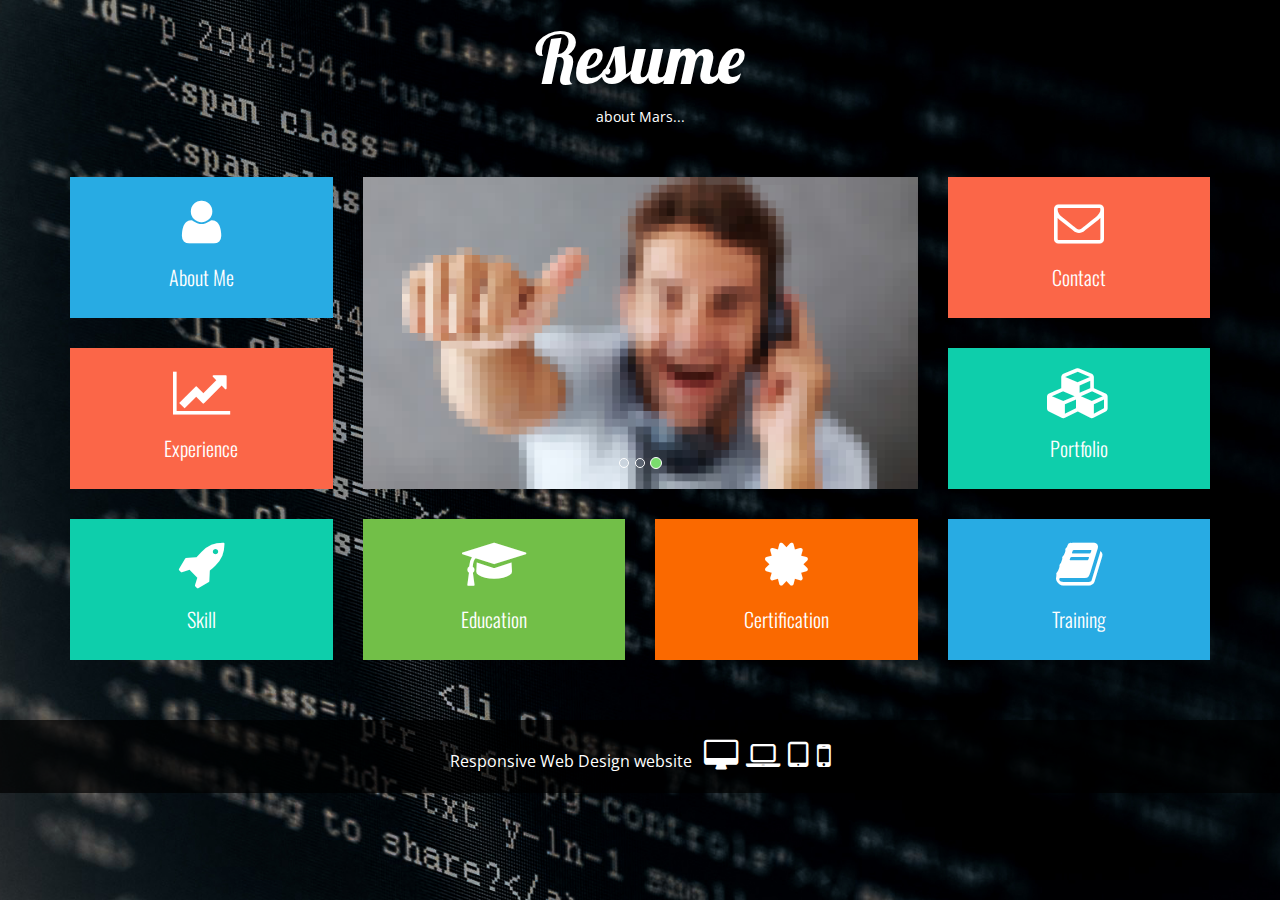
==== index.html @ 41373209 "commit" ====
﻿<!DOCTYPE html>
<html lang="en">

<head>
    <meta charset="utf-8">
    <title>resume</title>
    <meta http-equiv="X-UA-Compatible" content="IE=edge">
    <meta name="viewport" content="width=device-width, initial-scale=1.0">
    <meta name="description" content="">
    <meta name="author" content="">
    <link href="css/bootstrap.min.css" rel="stylesheet">
    <link href="css/font-awesome.min.css" rel="stylesheet">
    <link href="css/animate.css" rel="stylesheet">
    <link href="css/style.css" rel="stylesheet">
    <link href='http://fonts.googleapis.com/css?family=Lobster' rel='stylesheet' type='text/css'>
</head>

<body>
    <div class="container">
        <div class="head-section">
            <div class="row">
                <div class="logo text-center">
                    <h1>
                    Resume
                </h1>
                    <span>
                    about Mars...
                </span>
                </div>
            </div>
        </div>
        <div class="mainbody-section text-center">
            <div class="row">
                <div class="col-md-3 column">
                    <div class="menu-item blue">
                        <a href="aboutMe.html">
                            <i class="fa fa-user"></i>
                            <p>About Me</p>
                        </a>
                    </div>
                    <div class="menu-item light-red">
                        <a href="experience.html">
                            <i class="fa fa-line-chart"></i>
                            <p>Experience</p>
                        </a>
                    </div>
                    <div class="menu-item color">
                        <a href="skill.html">
                            <i class="fa fa-rocket"></i>
                            <p>Skill</p>
                        </a>
                    </div>
                </div>
                <div class="col-md-6 column">
                    <!-- Start Carousel Section -->
                    <div class="home-slider">
                        <div id="carousel-example-generic" class="carousel slide" data-ride="carousel" style="padding-bottom: 30px;">
                            <!-- Indicators -->
                            <ol class="carousel-indicators">
                                <li data-target="#carousel-example-generic" data-slide-to="0" class=""></li>
                                <li class="" data-target="#carousel-example-generic" data-slide-to="1"></li>
                                <li class="active" data-target="#carousel-example-generic" data-slide-to="2"></li>
                            </ol>
                            <!-- Wrapper for slides -->
                            <div class="carousel-inner">
                                <div class="item">
                                    <img src="img/about-03.jpg" class="img-responsive" alt="">
                                </div>
                                <div class="item">
                                    <img src="img/about-02.jpg" class="img-responsive" alt="">
                                </div>
                                <div class="item active">
                                    <img src="img/about-01.jpg" class="img-responsive" alt="">
                                </div>
                            </div>
                        </div>
                    </div>
                    <!-- Start Carousel Section -->
                    <div class="row">
                        <div class="col-md-6">
                            <div class="menu-item green">
                                <a href="education.html">
                                    <i class="fa fa-mortar-board"></i>
                                    <p>Education</p>
                                </a>
                            </div>
                        </div>
                        <div class="col-md-6">
                            <div class="menu-item light-orange">
                                <a href="certification.html">
                                    <i class="fa fa-certificate"></i>
                                    <p>Certification</p>
                                </a>
                            </div>
                        </div>
                    </div>
                </div>
                <div class="col-md-3 column">
                    <div class="menu-item light-red">
                        <a href="contact.html">
                            <i class="fa fa-envelope-o"></i>
                            <p>Contact</p>
                        </a>
                    </div>
                    <div class="menu-item color">
                        <a href="portfolio.html" >
                            <i class="fa fa-cubes"></i>
                            <p>Portfolio</p>
                        </a>
                    </div>
                    <div class="menu-item blue">
                        <a href="training.html" >
                            <i class="fa fa-book"></i>
                            <p>Training</p>
                        </a>
                    </div>
                </div>
            </div>
        </div>
    </div>
    <div class="footer-section text-center">
        <div class="row">
            Responsive Web Design website &nbsp;
            <i class="fa fa-desktop fa-2x"></i>&nbsp;
            <i class="fa fa-laptop fa-2x"></i>&nbsp;
            <i class="fa fa-tablet fa-2x"></i>&nbsp;
            <i class="fa fa-mobile fa-2x"></i>
        </div>
    </div>
    <script type="text/javascript" src="js/jquery.min.js"></script>
    <script type="text/javascript" src="js/bootstrap.min.js"></script>
    <script type="text/javascript" src="js/scripts.js"></script>
</body>

</html>
---- css/style.css ----
@import url(http://fonts.googleapis.com/css?family=Open+Sans:400,300,700,600);
@import url(http://fonts.googleapis.com/css?family=Oswald:400,300);


body {
    background: url(../img/background.jpg) no-repeat;
    background-attachment: fixed;
    background-size: cover;
    background-position: 50% 50%;
    font-family: 'Open Sans', sans-serif;
}


a,
a:hover,
a:focus,
a:active,
a.active {
    outline: 0;
}



li {
    list-style: none;
}

a {
    color: #FF432E;
    text-decoration: none;
}

a:hover {
    text-decoration: none;
}

p {
    font-family: 'Open Sans', sans-serif;
    font-size: 14px;
    line-height: 21px;
}


.mainbody-section {
    padding-top: 50px;
    padding-bottom: 30px;
}



.logo h1 {
    font-family: 'Lobster', cursive;
    color: #fff;
    font-size: 70px;
}
.logo span {
    color: #fff;
}

.blue {
    background: #28ABE3;
}

.green {
    background: #72bf48;
}

.red {
    background: #FF432E;
}

.light-red {
    background: #FB6648;
}

.light-orange {
    background: #FA6900;
}

.color {
    background: #0ECEAB;
}



.menu-item {
    color: #fff;
    padding-top: 20px;
    padding-bottom: 20px;
    margin-bottom: 30px;
	-webkit-transition: all 0.3s;
	transition: all 0.3s;
}

.menu-item a {
    color: #fff;
    display: block;
	-webkit-transition: all 0.3s;
	transition: all 0.3s;
}

.menu-item a p {
    font-family: 'Oswald', sans-serif;
    font-weight: 300;
    font-size: 20px;
}

.menu-item a i {
    font-size: 50px;
    padding-bottom: 20px;
}

.menu-item:hover a {
    text-decoration: none;
    //color: #333;
	animation: wobble;
	-webkit-animation: wobble;
	animation-duration: 1000ms;
	-webkit-animation-duration: 1000ms;
}

@media only screen 
and (min-width : 600px) 
and (max-width : 991px) {
    
    .menu-item {
        display: inline-block;
        width: 32.8%;
    }
    
    .menu-item.responsive {
        width: 49.5%;
        float: left;
        margin-right: 3px;
    }
    
    .menu-item.responsive-2 {
        width: 49.5%;
        float: right;
    }
    
}

.home-slider img {
    width: 100%;
    height: auto;
}

.home-slider .carousel-indicators {
    position: absolute;
    bottom: 10%;
}

.home-slider .carousel-indicators .active {
	background-color: #7adb6d;
}



.footer-section {
    background: rgba( 0, 0, 0, 0.7);
    color: #fff;
    font-size:16px;
    padding-top: 20px;
    padding-bottom: 20px;
}


/**** Start Modal Section ****/

.section-modal .modal-content {
    padding: 100px 0 !important;
    min-height: 100%;
    border: 0 !important;
    border-radius: 0;
    background-clip: border-box;
    -webkit-box-shadow: none !important;
    -moz-box-shadow: none !important;
    box-shadow: none !important;
    color: #888;
    font-weight: 300;
}

.section-title h3{
    color: #666 !important;
    //font-style: italic;
    font-size: 28px;
    font-family: 'Oswald', sans-serif;
    text-transform: none;
}

.section-title p {
    padding-bottom: 60px;
    color: #999;
    font-size: 18px;
    //font-style: italic;
    font-weight: 300;
}



.section-modal .close-modal {
    position: absolute;
    top: 25px;
	
    right: 25px;
    width: 75px;
    height: 75px;
    background-color: transparent;
    cursor: pointer;
}

.section-modal .close-modal:hover {
    opacity: .3;
}

.section-modal .close-modal .lr {
    z-index: 1051;
    width: 1px;
    height: 75px;
    margin-left: 35px;
    background-color: #222;
    -webkit-transform: rotate(45deg);
    -ms-transform: rotate(45deg);
    transform: rotate(45deg);
}

.section-modal .close-modal .lr .rl {
    z-index: 1052;
    width: 1px;
    height: 75px;
    background-color: #222;
    -webkit-transform: rotate(90deg);
    -ms-transform: rotate(90deg);
    transform: rotate(90deg);
}






.about-text {
    padding-bottom: 50px;
    font-size: 14px;
    font-weight: bolder;
}
.about-text p {
    color: #777;
    text-align: justify;
}
.about-text ul {
    margin-top: 30px;

}
.about-text li {
    margin-bottom: 10px;
    color: #4C4C4C;
}
.about-text li i {
    padding-right: 10px;
    color: #FF432E;
}



/**** Start Contact Section ****/


.footer-contact-info {
    background: #FF432E;
    color: #fff;
    padding: 20px 30px;
    //margin-top: 80px;
    -webkit-border-radius: 3px;
    -moz-border-radius: 3px;
    -o-border-radius: 3px;
    border-radius: 3px;
	margin-bottom: 30px;
		margin-top: 30px;
}



.footer-contact-info ul {
    padding-bottom: 10px;
}

.footer-contact-info h4 {
    padding-bottom: 10px;
}

.footer-contact-info li strong {
    font-weight: 600;
}

.footer-social {
    padding: 20px 30px;
    border: 1px solid #FF432E;
    -webkit-border-radius: 3px;
    -moz-border-radius: 3px;
    -o-border-radius: 3px;
    border-radius: 3px;

}


@media only screen and (max-width : 360px) {
    
    .footer-social li {
		padding: 0 5px;
	}
    
}

.footer-social li a {
    background: #FF432E;
    padding: 8px;
    color: #fff;
    -webkit-border-radius: 2px;
    -moz-border-radius: 2px;
    -o-border-radius: 2px;
    border-radius: 2px;
    border: 1px solid #FF432E;
    
}

.footer-social li i {
    font-size: 15px;
    width: 20px;
    height: 20px;
}

.footer-social li:hover a {
    background: #fff;
    //border: 1px solid #FF432E;
    color: #666;
}




/**** Start Portfolio Section ****/

.portfolio-item {
    position: relative;
    margin-bottom: 30px;
}

.portfolio-item .portfolio-details {
    background: rgba(0, 0, 0, 0.8);
    position: absolute;
    top: 0;
    width: 100%;
    height: 100%;
    opacity: 0;
}

.portfolio-item .portfolio-details h4 {
    padding-top: 20%;
    padding-bottom: 10%;
    color: #fff;
    font-family: 'Oswald', sans-serif;
    font-weight: 500;
    font-size: 20px;
}

.portfolio-item .portfolio-details a i {
    font-size: 30px;
}

.portfolio-item:hover .portfolio-details {
    opacity: 1;
    animation: pulse;
    -webkit-animation: pulse;
    animation-duration: 500ms;
    -webkit-animation-duration: 500ms;
}


/**** End Portfolio Section ****/
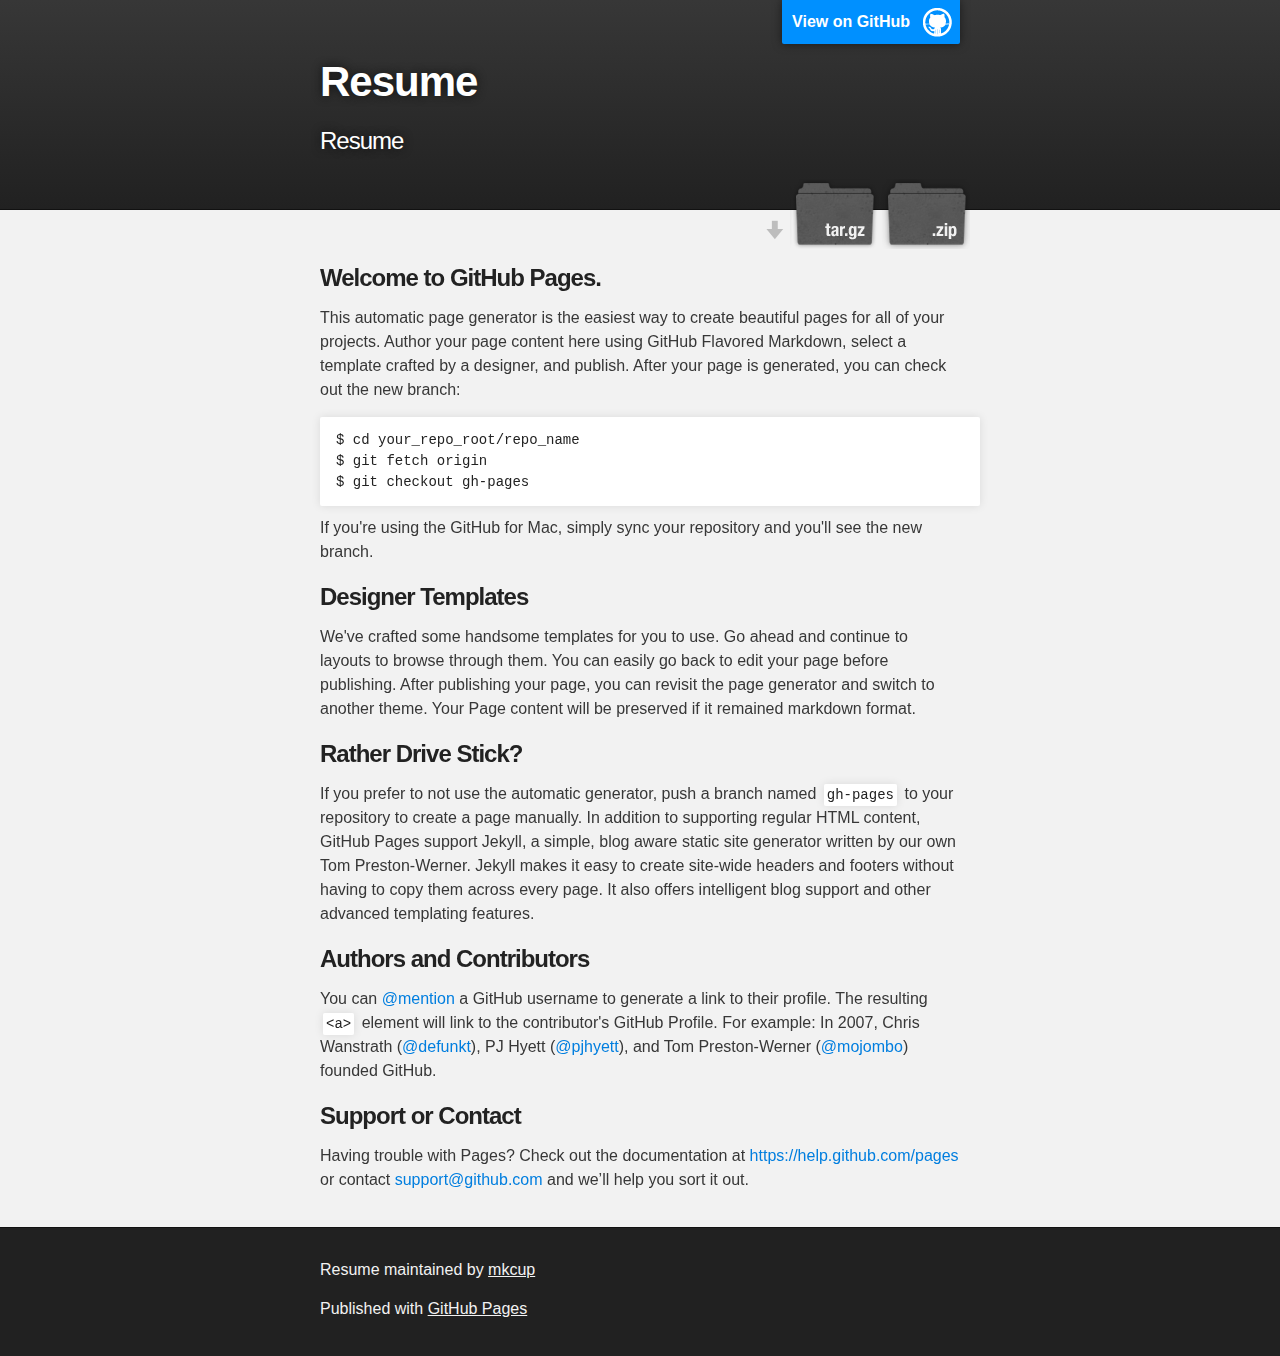
==== commit 57cda221: "Create gh-pages branch via GitHub" ====
--- a/index.html
+++ b/index.html
@@ -1,135 +1,79 @@
-﻿<!DOCTYPE html>
-<html lang="en">
+<!DOCTYPE html>
+<html>
 
-<head>
-    <meta charset="utf-8">
-    <title>resume</title>
-    <meta http-equiv="X-UA-Compatible" content="IE=edge">
-    <meta name="viewport" content="width=device-width, initial-scale=1.0">
-    <meta name="description" content="">
-    <meta name="author" content="">
-    <link href="css/bootstrap.min.css" rel="stylesheet">
-    <link href="css/font-awesome.min.css" rel="stylesheet">
-    <link href="css/animate.css" rel="stylesheet">
-    <link href="css/style.css" rel="stylesheet">
-    <link href='http://fonts.googleapis.com/css?family=Lobster' rel='stylesheet' type='text/css'>
-</head>
+  <head>
+    <meta charset='utf-8'>
+    <meta http-equiv="X-UA-Compatible" content="chrome=1">
+    <meta name="description" content="Resume : Resume">
 
-<body>
-    <div class="container">
-        <div class="head-section">
-            <div class="row">
-                <div class="logo text-center">
-                    <h1>
-                    Resume
-                </h1>
-                    <span>
-                    about Mars...
-                </span>
-                </div>
-            </div>
-        </div>
-        <div class="mainbody-section text-center">
-            <div class="row">
-                <div class="col-md-3 column">
-                    <div class="menu-item blue">
-                        <a href="aboutMe.html">
-                            <i class="fa fa-user"></i>
-                            <p>About Me</p>
-                        </a>
-                    </div>
-                    <div class="menu-item light-red">
-                        <a href="experience.html">
-                            <i class="fa fa-line-chart"></i>
-                            <p>Experience</p>
-                        </a>
-                    </div>
-                    <div class="menu-item color">
-                        <a href="skill.html">
-                            <i class="fa fa-rocket"></i>
-                            <p>Skill</p>
-                        </a>
-                    </div>
-                </div>
-                <div class="col-md-6 column">
-                    <!-- Start Carousel Section -->
-                    <div class="home-slider">
-                        <div id="carousel-example-generic" class="carousel slide" data-ride="carousel" style="padding-bottom: 30px;">
-                            <!-- Indicators -->
-                            <ol class="carousel-indicators">
-                                <li data-target="#carousel-example-generic" data-slide-to="0" class=""></li>
-                                <li class="" data-target="#carousel-example-generic" data-slide-to="1"></li>
-                                <li class="active" data-target="#carousel-example-generic" data-slide-to="2"></li>
-                            </ol>
-                            <!-- Wrapper for slides -->
-                            <div class="carousel-inner">
-                                <div class="item">
-                                    <img src="img/about-03.jpg" class="img-responsive" alt="">
-                                </div>
-                                <div class="item">
-                                    <img src="img/about-02.jpg" class="img-responsive" alt="">
-                                </div>
-                                <div class="item active">
-                                    <img src="img/about-01.jpg" class="img-responsive" alt="">
-                                </div>
-                            </div>
-                        </div>
-                    </div>
-                    <!-- Start Carousel Section -->
-                    <div class="row">
-                        <div class="col-md-6">
-                            <div class="menu-item green">
-                                <a href="education.html">
-                                    <i class="fa fa-mortar-board"></i>
-                                    <p>Education</p>
-                                </a>
-                            </div>
-                        </div>
-                        <div class="col-md-6">
-                            <div class="menu-item light-orange">
-                                <a href="certification.html">
-                                    <i class="fa fa-certificate"></i>
-                                    <p>Certification</p>
-                                </a>
-                            </div>
-                        </div>
-                    </div>
-                </div>
-                <div class="col-md-3 column">
-                    <div class="menu-item light-red">
-                        <a href="contact.html">
-                            <i class="fa fa-envelope-o"></i>
-                            <p>Contact</p>
-                        </a>
-                    </div>
-                    <div class="menu-item color">
-                        <a href="portfolio.html" >
-                            <i class="fa fa-cubes"></i>
-                            <p>Portfolio</p>
-                        </a>
-                    </div>
-                    <div class="menu-item blue">
-                        <a href="training.html" >
-                            <i class="fa fa-book"></i>
-                            <p>Training</p>
-                        </a>
-                    </div>
-                </div>
-            </div>
-        </div>
+    <link rel="stylesheet" type="text/css" media="screen" href="stylesheets/stylesheet.css">
+
+    <title>Resume</title>
+  </head>
+
+  <body>
+
+    <!-- HEADER -->
+    <div id="header_wrap" class="outer">
+        <header class="inner">
+          <a id="forkme_banner" href="https://github.com/mkcup/resume">View on GitHub</a>
+
+          <h1 id="project_title">Resume</h1>
+          <h2 id="project_tagline">Resume</h2>
+
+            <section id="downloads">
+              <a class="zip_download_link" href="https://github.com/mkcup/resume/zipball/master">Download this project as a .zip file</a>
+              <a class="tar_download_link" href="https://github.com/mkcup/resume/tarball/master">Download this project as a tar.gz file</a>
+            </section>
+        </header>
     </div>
-    <div class="footer-section text-center">
-        <div class="row">
-            Responsive Web Design website &nbsp;
-            <i class="fa fa-desktop fa-2x"></i>&nbsp;
-            <i class="fa fa-laptop fa-2x"></i>&nbsp;
-            <i class="fa fa-tablet fa-2x"></i>&nbsp;
-            <i class="fa fa-mobile fa-2x"></i>
-        </div>
+
+    <!-- MAIN CONTENT -->
+    <div id="main_content_wrap" class="outer">
+      <section id="main_content" class="inner">
+        <h3>
+<a id="welcome-to-github-pages" class="anchor" href="#welcome-to-github-pages" aria-hidden="true"><span class="octicon octicon-link"></span></a>Welcome to GitHub Pages.</h3>
+
+<p>This automatic page generator is the easiest way to create beautiful pages for all of your projects. Author your page content here using GitHub Flavored Markdown, select a template crafted by a designer, and publish. After your page is generated, you can check out the new branch:</p>
+
+<pre><code>$ cd your_repo_root/repo_name
+$ git fetch origin
+$ git checkout gh-pages
+</code></pre>
+
+<p>If you're using the GitHub for Mac, simply sync your repository and you'll see the new branch.</p>
+
+<h3>
+<a id="designer-templates" class="anchor" href="#designer-templates" aria-hidden="true"><span class="octicon octicon-link"></span></a>Designer Templates</h3>
+
+<p>We've crafted some handsome templates for you to use. Go ahead and continue to layouts to browse through them. You can easily go back to edit your page before publishing. After publishing your page, you can revisit the page generator and switch to another theme. Your Page content will be preserved if it remained markdown format.</p>
+
+<h3>
+<a id="rather-drive-stick" class="anchor" href="#rather-drive-stick" aria-hidden="true"><span class="octicon octicon-link"></span></a>Rather Drive Stick?</h3>
+
+<p>If you prefer to not use the automatic generator, push a branch named <code>gh-pages</code> to your repository to create a page manually. In addition to supporting regular HTML content, GitHub Pages support Jekyll, a simple, blog aware static site generator written by our own Tom Preston-Werner. Jekyll makes it easy to create site-wide headers and footers without having to copy them across every page. It also offers intelligent blog support and other advanced templating features.</p>
+
+<h3>
+<a id="authors-and-contributors" class="anchor" href="#authors-and-contributors" aria-hidden="true"><span class="octicon octicon-link"></span></a>Authors and Contributors</h3>
+
+<p>You can <a href="https://github.com/blog/821" class="user-mention">@mention</a> a GitHub username to generate a link to their profile. The resulting <code>&lt;a&gt;</code> element will link to the contributor's GitHub Profile. For example: In 2007, Chris Wanstrath (<a href="https://github.com/defunkt" class="user-mention">@defunkt</a>), PJ Hyett (<a href="https://github.com/pjhyett" class="user-mention">@pjhyett</a>), and Tom Preston-Werner (<a href="https://github.com/mojombo" class="user-mention">@mojombo</a>) founded GitHub.</p>
+
+<h3>
+<a id="support-or-contact" class="anchor" href="#support-or-contact" aria-hidden="true"><span class="octicon octicon-link"></span></a>Support or Contact</h3>
+
+<p>Having trouble with Pages? Check out the documentation at <a href="https://help.github.com/pages">https://help.github.com/pages</a> or contact <a href="mailto:support@github.com">support@github.com</a> and we’ll help you sort it out.</p>
+      </section>
     </div>
-    <script type="text/javascript" src="js/jquery.min.js"></script>
-    <script type="text/javascript" src="js/bootstrap.min.js"></script>
-    <script type="text/javascript" src="js/scripts.js"></script>
-</body>
 
+    <!-- FOOTER  -->
+    <div id="footer_wrap" class="outer">
+      <footer class="inner">
+        <p class="copyright">Resume maintained by <a href="https://github.com/mkcup">mkcup</a></p>
+        <p>Published with <a href="https://pages.github.com">GitHub Pages</a></p>
+      </footer>
+    </div>
+
+    
+
+  </body>
 </html>
--- a/stylesheets/stylesheet.css
+++ b/stylesheets/stylesheet.css
@@ -0,0 +1,425 @@
+/*******************************************************************************
+Slate Theme for GitHub Pages
+by Jason Costello, @jsncostello
+*******************************************************************************/
+
+@import url(github-light.css);
+
+/*******************************************************************************
+MeyerWeb Reset
+*******************************************************************************/
+
+html, body, div, span, applet, object, iframe,
+h1, h2, h3, h4, h5, h6, p, blockquote, pre,
+a, abbr, acronym, address, big, cite, code,
+del, dfn, em, img, ins, kbd, q, s, samp,
+small, strike, strong, sub, sup, tt, var,
+b, u, i, center,
+dl, dt, dd, ol, ul, li,
+fieldset, form, label, legend,
+table, caption, tbody, tfoot, thead, tr, th, td,
+article, aside, canvas, details, embed,
+figure, figcaption, footer, header, hgroup,
+menu, nav, output, ruby, section, summary,
+time, mark, audio, video {
+  margin: 0;
+  padding: 0;
+  border: 0;
+  font: inherit;
+  vertical-align: baseline;
+}
+
+/* HTML5 display-role reset for older browsers */
+article, aside, details, figcaption, figure,
+footer, header, hgroup, menu, nav, section {
+  display: block;
+}
+
+ol, ul {
+  list-style: none;
+}
+
+table {
+  border-collapse: collapse;
+  border-spacing: 0;
+}
+
+/*******************************************************************************
+Theme Styles
+*******************************************************************************/
+
+body {
+  box-sizing: border-box;
+  color:#373737;
+  background: #212121;
+  font-size: 16px;
+  font-family: 'Myriad Pro', Calibri, Helvetica, Arial, sans-serif;
+  line-height: 1.5;
+  -webkit-font-smoothing: antialiased;
+}
+
+h1, h2, h3, h4, h5, h6 {
+  margin: 10px 0;
+  font-weight: 700;
+  color:#222222;
+  font-family: 'Lucida Grande', 'Calibri', Helvetica, Arial, sans-serif;
+  letter-spacing: -1px;
+}
+
+h1 {
+  font-size: 36px;
+  font-weight: 700;
+}
+
+h2 {
+  padding-bottom: 10px;
+  font-size: 32px;
+  background: url('../images/bg_hr.png') repeat-x bottom;
+}
+
+h3 {
+  font-size: 24px;
+}
+
+h4 {
+  font-size: 21px;
+}
+
+h5 {
+  font-size: 18px;
+}
+
+h6 {
+  font-size: 16px;
+}
+
+p {
+  margin: 10px 0 15px 0;
+}
+
+footer p {
+  color: #f2f2f2;
+}
+
+a {
+  text-decoration: none;
+  color: #007edf;
+  text-shadow: none;
+
+  transition: color 0.5s ease;
+  transition: text-shadow 0.5s ease;
+  -webkit-transition: color 0.5s ease;
+  -webkit-transition: text-shadow 0.5s ease;
+  -moz-transition: color 0.5s ease;
+  -moz-transition: text-shadow 0.5s ease;
+  -o-transition: color 0.5s ease;
+  -o-transition: text-shadow 0.5s ease;
+  -ms-transition: color 0.5s ease;
+  -ms-transition: text-shadow 0.5s ease;
+}
+
+a:hover, a:focus {text-decoration: underline;}
+
+footer a {
+  color: #F2F2F2;
+  text-decoration: underline;
+}
+
+em {
+  font-style: italic;
+}
+
+strong {
+  font-weight: bold;
+}
+
+img {
+  position: relative;
+  margin: 0 auto;
+  max-width: 739px;
+  padding: 5px;
+  margin: 10px 0 10px 0;
+  border: 1px solid #ebebeb;
+
+  box-shadow: 0 0 5px #ebebeb;
+  -webkit-box-shadow: 0 0 5px #ebebeb;
+  -moz-box-shadow: 0 0 5px #ebebeb;
+  -o-box-shadow: 0 0 5px #ebebeb;
+  -ms-box-shadow: 0 0 5px #ebebeb;
+}
+
+p img {
+  display: inline;
+  margin: 0;
+  padding: 0;
+  vertical-align: middle;
+  text-align: center;
+  border: none;
+}
+
+pre, code {
+  width: 100%;
+  color: #222;
+  background-color: #fff;
+
+  font-family: Monaco, "Bitstream Vera Sans Mono", "Lucida Console", Terminal, monospace;
+  font-size: 14px;
+
+  border-radius: 2px;
+  -moz-border-radius: 2px;
+  -webkit-border-radius: 2px;
+}
+
+pre {
+  width: 100%;
+  padding: 10px;
+  box-shadow: 0 0 10px rgba(0,0,0,.1);
+  overflow: auto;
+}
+
+code {
+  padding: 3px;
+  margin: 0 3px;
+  box-shadow: 0 0 10px rgba(0,0,0,.1);
+}
+
+pre code {
+  display: block;
+  box-shadow: none;
+}
+
+blockquote {
+  color: #666;
+  margin-bottom: 20px;
+  padding: 0 0 0 20px;
+  border-left: 3px solid #bbb;
+}
+
+
+ul, ol, dl {
+  margin-bottom: 15px
+}
+
+ul {
+  list-style-position: inside;
+  list-style: disc;
+  padding-left: 20px;
+}
+
+ol {
+  list-style-position: inside;
+  list-style: decimal;
+  padding-left: 20px;
+}
+
+dl dt {
+  font-weight: bold;
+}
+
+dl dd {
+  padding-left: 20px;
+  font-style: italic;
+}
+
+dl p {
+  padding-left: 20px;
+  font-style: italic;
+}
+
+hr {
+  height: 1px;
+  margin-bottom: 5px;
+  border: none;
+  background: url('../images/bg_hr.png') repeat-x center;
+}
+
+table {
+  border: 1px solid #373737;
+  margin-bottom: 20px;
+  text-align: left;
+ }
+
+th {
+  font-family: 'Lucida Grande', 'Helvetica Neue', Helvetica, Arial, sans-serif;
+  padding: 10px;
+  background: #373737;
+  color: #fff;
+ }
+
+td {
+  padding: 10px;
+  border: 1px solid #373737;
+ }
+
+form {
+  background: #f2f2f2;
+  padding: 20px;
+}
+
+/*******************************************************************************
+Full-Width Styles
+*******************************************************************************/
+
+.outer {
+  width: 100%;
+}
+
+.inner {
+  position: relative;
+  max-width: 640px;
+  padding: 20px 10px;
+  margin: 0 auto;
+}
+
+#forkme_banner {
+  display: block;
+  position: absolute;
+  top:0;
+  right: 10px;
+  z-index: 10;
+  padding: 10px 50px 10px 10px;
+  color: #fff;
+  background: url('../images/blacktocat.png') #0090ff no-repeat 95% 50%;
+  font-weight: 700;
+  box-shadow: 0 0 10px rgba(0,0,0,.5);
+  border-bottom-left-radius: 2px;
+  border-bottom-right-radius: 2px;
+}
+
+#header_wrap {
+  background: #212121;
+  background: -moz-linear-gradient(top, #373737, #212121);
+  background: -webkit-linear-gradient(top, #373737, #212121);
+  background: -ms-linear-gradient(top, #373737, #212121);
+  background: -o-linear-gradient(top, #373737, #212121);
+  background: linear-gradient(top, #373737, #212121);
+}
+
+#header_wrap .inner {
+  padding: 50px 10px 30px 10px;
+}
+
+#project_title {
+  margin: 0;
+  color: #fff;
+  font-size: 42px;
+  font-weight: 700;
+  text-shadow: #111 0px 0px 10px;
+}
+
+#project_tagline {
+  color: #fff;
+  font-size: 24px;
+  font-weight: 300;
+  background: none;
+  text-shadow: #111 0px 0px 10px;
+}
+
+#downloads {
+  position: absolute;
+  width: 210px;
+  z-index: 10;
+  bottom: -40px;
+  right: 0;
+  height: 70px;
+  background: url('../images/icon_download.png') no-repeat 0% 90%;
+}
+
+.zip_download_link {
+  display: block;
+  float: right;
+  width: 90px;
+  height:70px;
+  text-indent: -5000px;
+  overflow: hidden;
+  background: url(../images/sprite_download.png) no-repeat bottom left;
+}
+
+.tar_download_link {
+  display: block;
+  float: right;
+  width: 90px;
+  height:70px;
+  text-indent: -5000px;
+  overflow: hidden;
+  background: url(../images/sprite_download.png) no-repeat bottom right;
+  margin-left: 10px;
+}
+
+.zip_download_link:hover {
+  background: url(../images/sprite_download.png) no-repeat top left;
+}
+
+.tar_download_link:hover {
+  background: url(../images/sprite_download.png) no-repeat top right;
+}
+
+#main_content_wrap {
+  background: #f2f2f2;
+  border-top: 1px solid #111;
+  border-bottom: 1px solid #111;
+}
+
+#main_content {
+  padding-top: 40px;
+}
+
+#footer_wrap {
+  background: #212121;
+}
+
+
+
+/*******************************************************************************
+Small Device Styles
+*******************************************************************************/
+
+@media screen and (max-width: 480px) {
+  body {
+    font-size:14px;
+  }
+
+  #downloads {
+    display: none;
+  }
+
+  .inner {
+    min-width: 320px;
+    max-width: 480px;
+  }
+
+  #project_title {
+  font-size: 32px;
+  }
+
+  h1 {
+    font-size: 28px;
+  }
+
+  h2 {
+    font-size: 24px;
+  }
+
+  h3 {
+    font-size: 21px;
+  }
+
+  h4 {
+    font-size: 18px;
+  }
+
+  h5 {
+    font-size: 14px;
+  }
+
+  h6 {
+    font-size: 12px;
+  }
+
+  code, pre {
+    min-width: 320px;
+    max-width: 480px;
+    font-size: 11px;
+  }
+
+}
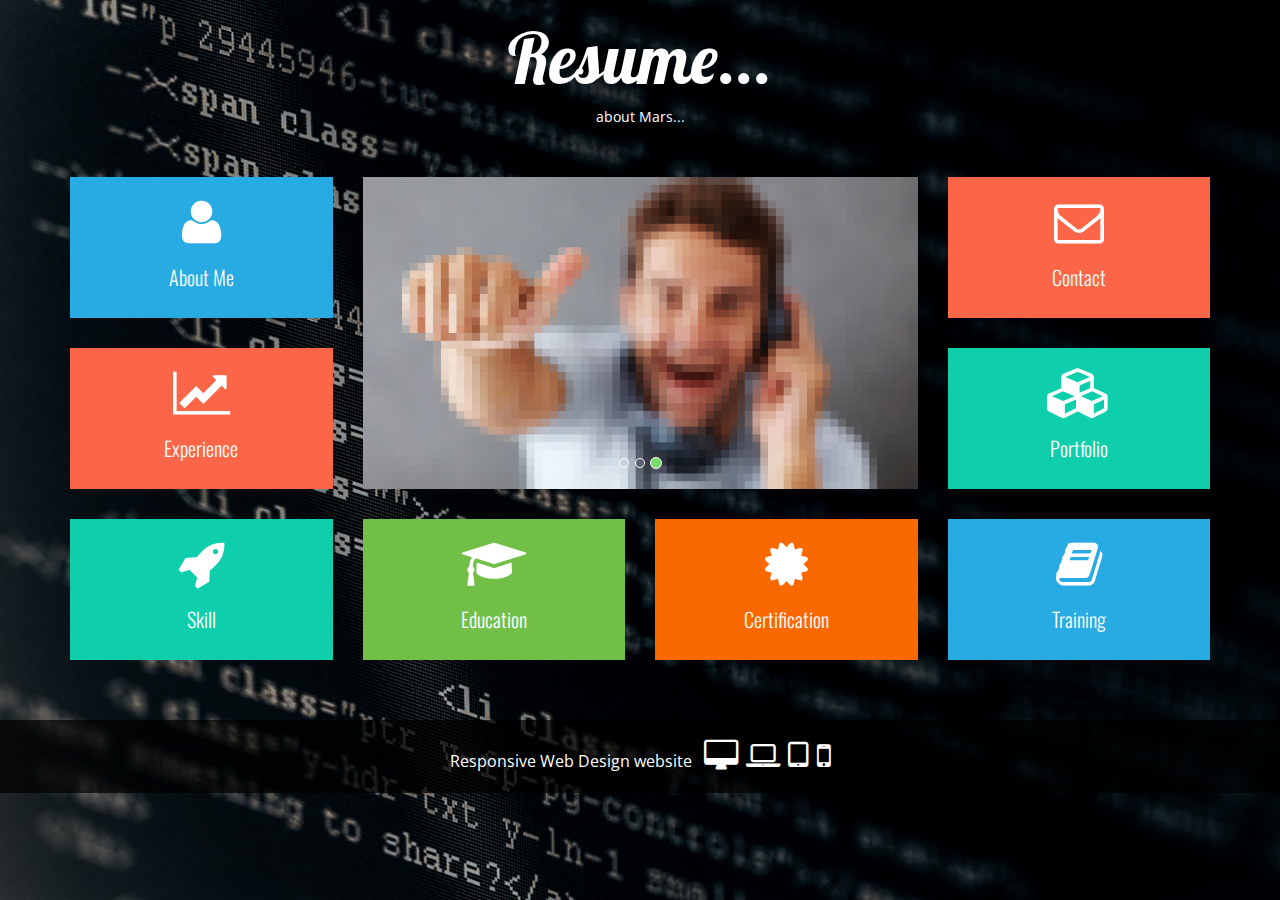
==== commit df55e354: "Update index.html" ====
--- a/index.html
+++ b/index.html
@@ -1,79 +1,135 @@
-<!DOCTYPE html>
-<html>
+﻿<!DOCTYPE html>
+<html lang="en">
 
-  <head>
-    <meta charset='utf-8'>
-    <meta http-equiv="X-UA-Compatible" content="chrome=1">
-    <meta name="description" content="Resume : Resume">
+<head>
+    <meta charset="utf-8">
+    <title>resume</title>
+    <meta http-equiv="X-UA-Compatible" content="IE=edge">
+    <meta name="viewport" content="width=device-width, initial-scale=1.0">
+    <meta name="description" content="">
+    <meta name="author" content="">
+    <link href="css/bootstrap.min.css" rel="stylesheet">
+    <link href="css/font-awesome.min.css" rel="stylesheet">
+    <link href="css/animate.css" rel="stylesheet">
+    <link href="css/style.css" rel="stylesheet">
+    <link href='http://fonts.googleapis.com/css?family=Lobster' rel='stylesheet' type='text/css'>
+</head>
 
-    <link rel="stylesheet" type="text/css" media="screen" href="stylesheets/stylesheet.css">
+<body>
+    <div class="container">
+        <div class="head-section">
+            <div class="row">
+                <div class="logo text-center">
+                    <h1>
+                    Resume...
+                </h1>
+                    <span>
+                    about Mars...
+                </span>
+                </div>
+            </div>
+        </div>
+        <div class="mainbody-section text-center">
+            <div class="row">
+                <div class="col-md-3 column">
+                    <div class="menu-item blue">
+                        <a href="aboutMe.html">
+                            <i class="fa fa-user"></i>
+                            <p>About Me</p>
+                        </a>
+                    </div>
+                    <div class="menu-item light-red">
+                        <a href="experience.html">
+                            <i class="fa fa-line-chart"></i>
+                            <p>Experience</p>
+                        </a>
+                    </div>
+                    <div class="menu-item color">
+                        <a href="skill.html">
+                            <i class="fa fa-rocket"></i>
+                            <p>Skill</p>
+                        </a>
+                    </div>
+                </div>
+                <div class="col-md-6 column">
+                    <!-- Start Carousel Section -->
+                    <div class="home-slider">
+                        <div id="carousel-example-generic" class="carousel slide" data-ride="carousel" style="padding-bottom: 30px;">
+                            <!-- Indicators -->
+                            <ol class="carousel-indicators">
+                                <li data-target="#carousel-example-generic" data-slide-to="0" class=""></li>
+                                <li class="" data-target="#carousel-example-generic" data-slide-to="1"></li>
+                                <li class="active" data-target="#carousel-example-generic" data-slide-to="2"></li>
+                            </ol>
+                            <!-- Wrapper for slides -->
+                            <div class="carousel-inner">
+                                <div class="item">
+                                    <img src="img/about-03.jpg" class="img-responsive" alt="">
+                                </div>
+                                <div class="item">
+                                    <img src="img/about-02.jpg" class="img-responsive" alt="">
+                                </div>
+                                <div class="item active">
+                                    <img src="img/about-01.jpg" class="img-responsive" alt="">
+                                </div>
+                            </div>
+                        </div>
+                    </div>
+                    <!-- Start Carousel Section -->
+                    <div class="row">
+                        <div class="col-md-6">
+                            <div class="menu-item green">
+                                <a href="education.html">
+                                    <i class="fa fa-mortar-board"></i>
+                                    <p>Education</p>
+                                </a>
+                            </div>
+                        </div>
+                        <div class="col-md-6">
+                            <div class="menu-item light-orange">
+                                <a href="certification.html">
+                                    <i class="fa fa-certificate"></i>
+                                    <p>Certification</p>
+                                </a>
+                            </div>
+                        </div>
+                    </div>
+                </div>
+                <div class="col-md-3 column">
+                    <div class="menu-item light-red">
+                        <a href="contact.html">
+                            <i class="fa fa-envelope-o"></i>
+                            <p>Contact</p>
+                        </a>
+                    </div>
+                    <div class="menu-item color">
+                        <a href="portfolio.html" >
+                            <i class="fa fa-cubes"></i>
+                            <p>Portfolio</p>
+                        </a>
+                    </div>
+                    <div class="menu-item blue">
+                        <a href="training.html" >
+                            <i class="fa fa-book"></i>
+                            <p>Training</p>
+                        </a>
+                    </div>
+                </div>
+            </div>
+        </div>
+    </div>
+    <div class="footer-section text-center">
+        <div class="row">
+            Responsive Web Design website &nbsp;
+            <i class="fa fa-desktop fa-2x"></i>&nbsp;
+            <i class="fa fa-laptop fa-2x"></i>&nbsp;
+            <i class="fa fa-tablet fa-2x"></i>&nbsp;
+            <i class="fa fa-mobile fa-2x"></i>
+        </div>
+    </div>
+    <script type="text/javascript" src="js/jquery.min.js"></script>
+    <script type="text/javascript" src="js/bootstrap.min.js"></script>
+    <script type="text/javascript" src="js/scripts.js"></script>
+</body>
 
-    <title>Resume</title>
-  </head>
-
-  <body>
-
-    <!-- HEADER -->
-    <div id="header_wrap" class="outer">
-        <header class="inner">
-          <a id="forkme_banner" href="https://github.com/mkcup/resume">View on GitHub</a>
-
-          <h1 id="project_title">Resume</h1>
-          <h2 id="project_tagline">Resume</h2>
-
-            <section id="downloads">
-              <a class="zip_download_link" href="https://github.com/mkcup/resume/zipball/master">Download this project as a .zip file</a>
-              <a class="tar_download_link" href="https://github.com/mkcup/resume/tarball/master">Download this project as a tar.gz file</a>
-            </section>
-        </header>
-    </div>
-
-    <!-- MAIN CONTENT -->
-    <div id="main_content_wrap" class="outer">
-      <section id="main_content" class="inner">
-        <h3>
-<a id="welcome-to-github-pages" class="anchor" href="#welcome-to-github-pages" aria-hidden="true"><span class="octicon octicon-link"></span></a>Welcome to GitHub Pages.</h3>
-
-<p>This automatic page generator is the easiest way to create beautiful pages for all of your projects. Author your page content here using GitHub Flavored Markdown, select a template crafted by a designer, and publish. After your page is generated, you can check out the new branch:</p>
-
-<pre><code>$ cd your_repo_root/repo_name
-$ git fetch origin
-$ git checkout gh-pages
-</code></pre>
-
-<p>If you're using the GitHub for Mac, simply sync your repository and you'll see the new branch.</p>
-
-<h3>
-<a id="designer-templates" class="anchor" href="#designer-templates" aria-hidden="true"><span class="octicon octicon-link"></span></a>Designer Templates</h3>
-
-<p>We've crafted some handsome templates for you to use. Go ahead and continue to layouts to browse through them. You can easily go back to edit your page before publishing. After publishing your page, you can revisit the page generator and switch to another theme. Your Page content will be preserved if it remained markdown format.</p>
-
-<h3>
-<a id="rather-drive-stick" class="anchor" href="#rather-drive-stick" aria-hidden="true"><span class="octicon octicon-link"></span></a>Rather Drive Stick?</h3>
-
-<p>If you prefer to not use the automatic generator, push a branch named <code>gh-pages</code> to your repository to create a page manually. In addition to supporting regular HTML content, GitHub Pages support Jekyll, a simple, blog aware static site generator written by our own Tom Preston-Werner. Jekyll makes it easy to create site-wide headers and footers without having to copy them across every page. It also offers intelligent blog support and other advanced templating features.</p>
-
-<h3>
-<a id="authors-and-contributors" class="anchor" href="#authors-and-contributors" aria-hidden="true"><span class="octicon octicon-link"></span></a>Authors and Contributors</h3>
-
-<p>You can <a href="https://github.com/blog/821" class="user-mention">@mention</a> a GitHub username to generate a link to their profile. The resulting <code>&lt;a&gt;</code> element will link to the contributor's GitHub Profile. For example: In 2007, Chris Wanstrath (<a href="https://github.com/defunkt" class="user-mention">@defunkt</a>), PJ Hyett (<a href="https://github.com/pjhyett" class="user-mention">@pjhyett</a>), and Tom Preston-Werner (<a href="https://github.com/mojombo" class="user-mention">@mojombo</a>) founded GitHub.</p>
-
-<h3>
-<a id="support-or-contact" class="anchor" href="#support-or-contact" aria-hidden="true"><span class="octicon octicon-link"></span></a>Support or Contact</h3>
-
-<p>Having trouble with Pages? Check out the documentation at <a href="https://help.github.com/pages">https://help.github.com/pages</a> or contact <a href="mailto:support@github.com">support@github.com</a> and we’ll help you sort it out.</p>
-      </section>
-    </div>
-
-    <!-- FOOTER  -->
-    <div id="footer_wrap" class="outer">
-      <footer class="inner">
-        <p class="copyright">Resume maintained by <a href="https://github.com/mkcup">mkcup</a></p>
-        <p>Published with <a href="https://pages.github.com">GitHub Pages</a></p>
-      </footer>
-    </div>
-
-    
-
-  </body>
 </html>
--- a/css/style.css
+++ b/css/style.css
@@ -0,0 +1,384 @@
+@import url(http://fonts.googleapis.com/css?family=Open+Sans:400,300,700,600);
+@import url(http://fonts.googleapis.com/css?family=Oswald:400,300);
+
+
+body {
+    background: url(../img/background.jpg) no-repeat;
+    background-attachment: fixed;
+    background-size: cover;
+    background-position: 50% 50%;
+    font-family: 'Open Sans', sans-serif;
+}
+
+
+a,
+a:hover,
+a:focus,
+a:active,
+a.active {
+    outline: 0;
+}
+
+
+
+li {
+    list-style: none;
+}
+
+a {
+    color: #FF432E;
+    text-decoration: none;
+}
+
+a:hover {
+    text-decoration: none;
+}
+
+p {
+    font-family: 'Open Sans', sans-serif;
+    font-size: 14px;
+    line-height: 21px;
+}
+
+
+.mainbody-section {
+    padding-top: 50px;
+    padding-bottom: 30px;
+}
+
+
+
+.logo h1 {
+    font-family: 'Lobster', cursive;
+    color: #fff;
+    font-size: 70px;
+}
+.logo span {
+    color: #fff;
+}
+
+.blue {
+    background: #28ABE3;
+}
+
+.green {
+    background: #72bf48;
+}
+
+.red {
+    background: #FF432E;
+}
+
+.light-red {
+    background: #FB6648;
+}
+
+.light-orange {
+    background: #FA6900;
+}
+
+.color {
+    background: #0ECEAB;
+}
+
+
+
+.menu-item {
+    color: #fff;
+    padding-top: 20px;
+    padding-bottom: 20px;
+    margin-bottom: 30px;
+	-webkit-transition: all 0.3s;
+	transition: all 0.3s;
+}
+
+.menu-item a {
+    color: #fff;
+    display: block;
+	-webkit-transition: all 0.3s;
+	transition: all 0.3s;
+}
+
+.menu-item a p {
+    font-family: 'Oswald', sans-serif;
+    font-weight: 300;
+    font-size: 20px;
+}
+
+.menu-item a i {
+    font-size: 50px;
+    padding-bottom: 20px;
+}
+
+.menu-item:hover a {
+    text-decoration: none;
+    //color: #333;
+	animation: wobble;
+	-webkit-animation: wobble;
+	animation-duration: 1000ms;
+	-webkit-animation-duration: 1000ms;
+}
+
+@media only screen 
+and (min-width : 600px) 
+and (max-width : 991px) {
+    
+    .menu-item {
+        display: inline-block;
+        width: 32.8%;
+    }
+    
+    .menu-item.responsive {
+        width: 49.5%;
+        float: left;
+        margin-right: 3px;
+    }
+    
+    .menu-item.responsive-2 {
+        width: 49.5%;
+        float: right;
+    }
+    
+}
+
+.home-slider img {
+    width: 100%;
+    height: auto;
+}
+
+.home-slider .carousel-indicators {
+    position: absolute;
+    bottom: 10%;
+}
+
+.home-slider .carousel-indicators .active {
+	background-color: #7adb6d;
+}
+
+
+
+.footer-section {
+    background: rgba( 0, 0, 0, 0.7);
+    color: #fff;
+    font-size:16px;
+    padding-top: 20px;
+    padding-bottom: 20px;
+}
+
+
+/**** Start Modal Section ****/
+
+.section-modal .modal-content {
+    padding: 100px 0 !important;
+    min-height: 100%;
+    border: 0 !important;
+    border-radius: 0;
+    background-clip: border-box;
+    -webkit-box-shadow: none !important;
+    -moz-box-shadow: none !important;
+    box-shadow: none !important;
+    color: #888;
+    font-weight: 300;
+}
+
+.section-title h3{
+    color: #666 !important;
+    //font-style: italic;
+    font-size: 28px;
+    font-family: 'Oswald', sans-serif;
+    text-transform: none;
+}
+
+.section-title p {
+    padding-bottom: 60px;
+    color: #999;
+    font-size: 18px;
+    //font-style: italic;
+    font-weight: 300;
+}
+
+
+
+.section-modal .close-modal {
+    position: absolute;
+    top: 25px;
+	
+    right: 25px;
+    width: 75px;
+    height: 75px;
+    background-color: transparent;
+    cursor: pointer;
+}
+
+.section-modal .close-modal:hover {
+    opacity: .3;
+}
+
+.section-modal .close-modal .lr {
+    z-index: 1051;
+    width: 1px;
+    height: 75px;
+    margin-left: 35px;
+    background-color: #222;
+    -webkit-transform: rotate(45deg);
+    -ms-transform: rotate(45deg);
+    transform: rotate(45deg);
+}
+
+.section-modal .close-modal .lr .rl {
+    z-index: 1052;
+    width: 1px;
+    height: 75px;
+    background-color: #222;
+    -webkit-transform: rotate(90deg);
+    -ms-transform: rotate(90deg);
+    transform: rotate(90deg);
+}
+
+
+
+
+
+
+.about-text {
+    padding-bottom: 50px;
+    font-size: 14px;
+    font-weight: bolder;
+}
+.about-text p {
+    color: #777;
+    text-align: justify;
+}
+.about-text ul {
+    margin-top: 30px;
+
+}
+.about-text li {
+    margin-bottom: 10px;
+    color: #4C4C4C;
+}
+.about-text li i {
+    padding-right: 10px;
+    color: #FF432E;
+}
+
+
+
+/**** Start Contact Section ****/
+
+
+.footer-contact-info {
+    background: #FF432E;
+    color: #fff;
+    padding: 20px 30px;
+    //margin-top: 80px;
+    -webkit-border-radius: 3px;
+    -moz-border-radius: 3px;
+    -o-border-radius: 3px;
+    border-radius: 3px;
+	margin-bottom: 30px;
+		margin-top: 30px;
+}
+
+
+
+.footer-contact-info ul {
+    padding-bottom: 10px;
+}
+
+.footer-contact-info h4 {
+    padding-bottom: 10px;
+}
+
+.footer-contact-info li strong {
+    font-weight: 600;
+}
+
+.footer-social {
+    padding: 20px 30px;
+    border: 1px solid #FF432E;
+    -webkit-border-radius: 3px;
+    -moz-border-radius: 3px;
+    -o-border-radius: 3px;
+    border-radius: 3px;
+
+}
+
+
+@media only screen and (max-width : 360px) {
+    
+    .footer-social li {
+		padding: 0 5px;
+	}
+    
+}
+
+.footer-social li a {
+    background: #FF432E;
+    padding: 8px;
+    color: #fff;
+    -webkit-border-radius: 2px;
+    -moz-border-radius: 2px;
+    -o-border-radius: 2px;
+    border-radius: 2px;
+    border: 1px solid #FF432E;
+    
+}
+
+.footer-social li i {
+    font-size: 15px;
+    width: 20px;
+    height: 20px;
+}
+
+.footer-social li:hover a {
+    background: #fff;
+    //border: 1px solid #FF432E;
+    color: #666;
+}
+
+
+
+
+/**** Start Portfolio Section ****/
+
+.portfolio-item {
+    position: relative;
+    margin-bottom: 30px;
+}
+
+.portfolio-item .portfolio-details {
+    background: rgba(0, 0, 0, 0.8);
+    position: absolute;
+    top: 0;
+    width: 100%;
+    height: 100%;
+    opacity: 0;
+}
+
+.portfolio-item .portfolio-details h4 {
+    padding-top: 20%;
+    padding-bottom: 10%;
+    color: #fff;
+    font-family: 'Oswald', sans-serif;
+    font-weight: 500;
+    font-size: 20px;
+}
+
+.portfolio-item .portfolio-details a i {
+    font-size: 30px;
+}
+
+.portfolio-item:hover .portfolio-details {
+    opacity: 1;
+    animation: pulse;
+    -webkit-animation: pulse;
+    animation-duration: 500ms;
+    -webkit-animation-duration: 500ms;
+}
+
+
+/**** End Portfolio Section ****/
+
+
+
